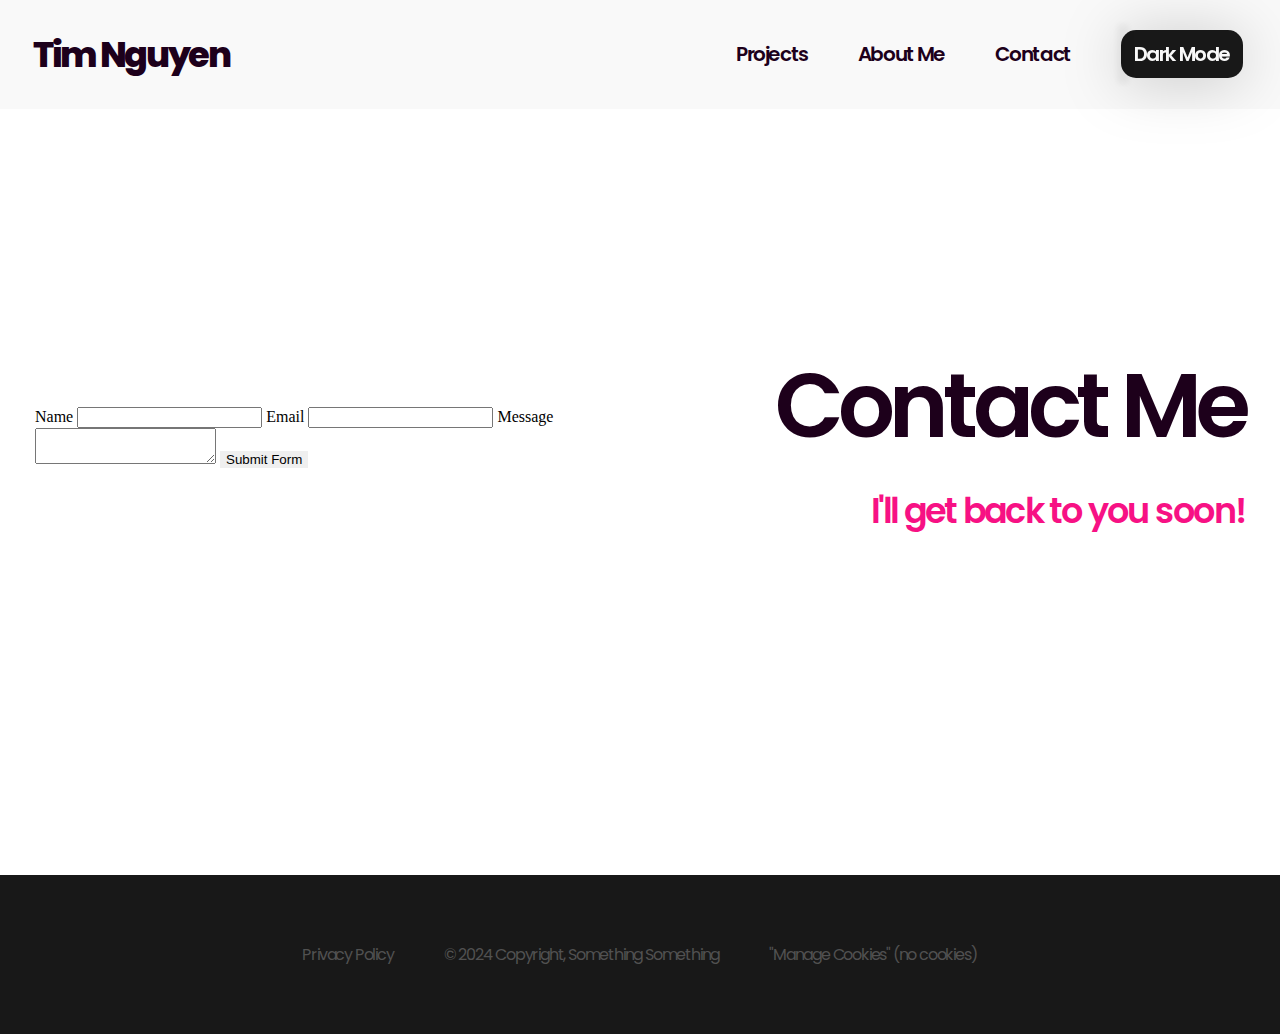
==== contact.html @ 172f2d3c "literally everything else part 3" ====
<!DOCTYPE html>
<html lang="en">

<head>
    <meta charset="UTF-8">
    <meta name="viewport" content="width=device-width, initial-scale=1.0">
    <title>Portfolio Website Contact</title>
    <script>
        (function() {
            if (localStorage.getItem('darkMode') === 'enabled') {
                document.documentElement.classList.add('dark-mode');
            }
        })();
    </script>
    <link rel="stylesheet" href="styles.css">
</head>

<body>
    <!-- Navigation Bar -->
    <div id="header-container"></div>

    <section class="contact">
        <div class="cform">
            <form action="https://api.web3forms.com/submit" method="POST">

                <input type="hidden" name="access_key" value="PLACEHOLDER">

                <label for="name">Name</label>
                <input type="text" name="name" required>

                <label for="email">Email</label>
                <input type="text" name="email" required>
                
                <label for="email">Message</label>
                <textarea name="message" required></textarea>
                <button type="submit">Submit Form</button>

            </form>
        </div>

        <div class="ctext">
            <a class="contact-me">Contact Me</a>
            <a class="ctextra">I'll get back to you soon!</a>
        </div>
    </section>

    <!-- Footer -->
    <div id="footer-container"></div>
    <script src="script.js"></script>
</body>

</html>
---- styles.css ----
:root {
    --NotWhite: #f9f9f9;
    --Midnight: #181818;
    --Accent1: #f71184;
    --AccentDark: #1D001B;
    --AccentLight: #fca9df;
    --Grayy: #515151;
    --NotBlack: #0A0A0A;
    --Texty: #1e1e1e;

    --bg-color: #ffffff;
    --header-color: var(--NotWhite);
    --header-text: var(--AccentDark);
    --header-text-accent: var(--Grayy);
    --major-text: var(--Texty);
    --dark-button-color: var(--Midnight);
    --dark-button-color-accent: var(--Grayy);
    --dark-button-shadow-color: rgba(0, 0, 0, 0.2);
    --dark-button-shadow-color-anim: rgba(0, 0, 0, 0.05);
    --button-shadow-color-pink: rgba(220, 159, 255, 0.3);
    --button-shadow-color-anim: rgba(220, 159, 255, 0.05);
    --button-color-accent: var(--AccentLight);
    z-index:10;
    
}

html.dark-mode {
    --bg-color: var(--NotBlack);
    --header-color: #000000;
    --header-text: var(--NotWhite);
    --header-text-accent: var(--AccentLight);
    --major-text: var(--NotWhite);
    --dark-button-color: var(--Accent1);
    --dark-button-color-accent: var(--AccentLight);
    --dark-button-shadow-color: rgba(220, 159, 255, 0.3);
    --dark-button-shadow-color-anim: rgba(220, 159, 255, 0.08);
    overflow-x: hidden;
    width: 100%;
}

header, body, nav{
    transition: all 0.4s ease;
}

html,
body {
    margin: 0;
    padding: 0;
    background-color: var(--bg-color);
}

button {
    border: none;
    outline: none;
}

@font-face {
    font-family: Poppins;
    src: url(/resources/Poppins-SemiBold.ttf);
    font-weight: 600;
}

@font-face {
    font-family: Poppins;
    src: url(/resources/Poppins-Regular.ttf);
    font-weight: 300;
}

@font-face {
    font-family: Poppins;
    src: url(/resources/Poppins-ExtraBold.ttf);
    font-weight: 800;
}

@font-face {
    font-family: ReanieBeanie;
    src: url(/resources/ReenieBeanie-Regular.ttf);
}

.spacer {
    height: 5%;
}

.logo {
    display: flex;
    padding: 0px 5px;
    justify-content: center;
    align-items: center;
    gap: 10px;
    align-self: stretch;
}

.logo a {
    color: var(--header-text);
    font-family: Poppins;
    font-size: 220%;
    font-style: normal;
    font-weight: 800;
    line-height: normal;
    letter-spacing: -2.3px;
    padding: 15px;
}

header {
    display: flex;
    z-index: 1000;
    top: 0;
    left: 0;
    right: 0;
    position: fixed;
    justify-content: center;
    align-items: center;
    align-self: stretch;
    background-color: var(--header-color);
    /* Dark background color for contrast */
    color: white;
    /* White text color */
    padding: 1%;
    height: fit-content;
    /* Set a fixed height */
    min-height: 2%;
    gap: 10%;
    width: 100%;
    /* Full width of the page */

}

header a {
    text-decoration: none;
}

nav {
    display: flex;
    padding: 10px 50px 10px 10px;
    justify-content: flex-end;
    align-items: center;
    gap: 50px;
    flex: 1 0 0;
    align-self: stretch;
}


#about-me-button {
    display: flex;
    width:fit-content;
    height: fit-content;
    padding: 2% 2%;
    align-items: center;
    gap: 20px;
    border-radius: 20px;
    justify-content: center;
    background: var(--Accent1);
    box-shadow: 0px 4px 15px 0px rgba(88, 16, 70, 0.50);

    filter: drop-shadow(0px 4px 30px var(--button-shadow-color-pink));
    transition-duration: 0.4s;
    white-space: nowrap;

    color: var(--Not-Quite-White, #F9F9F9);
    font-family: Poppins;
    font-size: 170%;
    font-style: normal;
    font-weight: 600;
    line-height: normal;
    letter-spacing: -1.6px;
}
#button-arrow {
    width: 70%;
    fill: var(--NotWhite);
}

#about-me-button-box{
    display: flex;
    width: fit-content;
    height: 90%;
    padding: 5px 20px;
    align-items: center;
    gap: 20px;

}

#about-me-button:after {
    border-radius: 20px;
    position: absolute;
    content: "";
    width: 0;
    height: 100%;
    top: 0;
    left: 0;
    direction: rtl;
    z-index: -1;
    box-shadow:
        -7px -7px 20px 0px var(--button-shadow-color-anim),
        -4px -4px 5px 0px var(--button-shadow-color-anim),
        7px 7px 20px 0px var(--button-shadow-color-anim),
        2px 0px 7px 6px var(--button-shadow-color-anim);
    transition: all 0.3s ease;
}
#about-me-button:hover:after {
    left: auto;
    right: 0;
    width: 100%;
}

#about-me-button:hover {
    background-color: var(--button-color-accent);
    transition: all 0.4s ease;
}


#dark-mode-toggle {
    display: flex;
    min-width: 100px;
    width: fit-content;
    height: fit-content;
    padding: calc(1vh) calc(1vw) ;
    justify-content: center;
    align-items: center;
    gap: 10px;
    border-radius: 15px;
    background: var(--dark-button-color);

    color: var(--NotWhite);
    font-family: Poppins;
    font-size: 125%;
    font-style: normal;
    font-weight: 600;
    line-height: normal;
    letter-spacing: -1.4px;

    filter: drop-shadow(0px 4px 30px var(--dark-button-shadow-color));
    transition-duration: 0.4s;
}




#dark-mode-toggle:after {
    border-radius: 20px;
    position: absolute;
    content: "";
    width: 0;
    height: 100%;
    top: 0;
    left: 0;
    direction: rtl;
    z-index: -1;
    box-shadow:
        -7px -7px 20px 0px var(--dark-button-shadow-color-anim),
        -4px -4px 5px 0px var(--dark-button-shadow-color-anim),
        7px 7px 20px 0px var(--dark-button-shadow-color-anim),
        2px 0px 7px 6px var(--dark-button-shadow-color-anim);
    transition: all 0.3s ease;
}

#dark-mode-toggle:hover:after {
    left: auto;
    right: 0;
    width: 100%;
    transition: all 0.3s ease;
}

#dark-mode-toggle:hover {
    background-color: var(--dark-button-color-accent);
    transition: all 0.4s ease;
}

button:hover:active {
    transform: translate(0px, 2px);
}

button:hover {
    transform: translate(1px, -2px);
}

.navlink {
    --font-size-navlink: calc(125%);
    color: var(--header-text);
    font-family: Poppins;
    font-size: 125%;
    font-style: normal;
    font-weight: 600;
    line-height: normal;
    letter-spacing: -1.4px;
    transition: all 0.3s ease;

}

.navlink:hover {
    color: var(--header-text-accent);
    transform: translateY(-2px);
    transition: all 0.3s ease;
}

.navlink:active {
    color: var(--header-text-accent);
    transform: translate(-0.05px, 2px);
    transition: all 0.3s ease;
}

#intro {
    display: flex;
    height: 1275px;
    min-height: calc(85vh);
    max-height: calc(90vh);
    padding: calc(5vh) calc(0.5vw);
    align-items: flex-start;
    gap: 10px;
    align-self: stretch;
    position: relative;
    z-index:0;
    overflow:hidden;
}

#intro-parallax-box{
    width: fit-content;
}


#intro-parallax-container{
    min-width: calc(80vh);
    width: fit-content;
    height: 100%;
    flex: 1 0 0;
}

#intro-text {
    padding: 10px;
    align-items: center;
    gap: 10px;
    flex: 1 0 0;
    align-self: stretch;
    max-width: calc(80vh);
    min-width: 35%;
    position:fixed;
    z-index: 0;
    transform: translate(0, min(calc(10vw), calc(20vh)));
}

#intro-large-text {
    flex: 1 0 0;
    color: var(--major-text);
    font-family: Poppins;
    font-size: calc(8vh);
    font-style: normal;
    font-weight: 600;
    line-height: normal;
    letter-spacing: -5.25px;
    display: fixed;
    z-index: 0;
}

#intro-image {
    height: calc(3wv);
    display: flex;
    padding: 10px;
    align-items: center;
    gap: 10px;
    flex: 1 0 0;
    align-self: stretch;
    flex: 1 0 0;
    color: var(--major-text);
    font-family: Poppins;
    font-size: 115px;
    font-style: normal;
    font-weight: 600;
    line-height: normal;
    letter-spacing: -5.75px;
    justify-content: flex-end;
    position: relative;


}

.intro-centering-div {
    flex: 1 0 0;
    align-self: stretch;

}

#intro-image-object {
    display: flex;
    width: calc(40vh);
    flex-direction: column;
    align-items:flex-end;
    gap: 10px;
    transform: translate(5vh);
    filter: drop-shadow(0px 4px 200px rgba(220, 159, 255, 0.4));
}

#silly-text {
    flex: 1 0 0;
    color: var(--header-text);
    font-family: ReanieBeanie;
    font-size: 23%;
    font-style: normal;
    line-height: normal;
    letter-spacing: 0px;
}


@keyframes float {
    0% {
        transform: translateY(0);
    }

    50% {
        transform: translateY(-10px);
    }

    100% {
        transform: translateY(0);
    }
}

@keyframes float_down {
    0% {
        transform: translateY(0);
    }

    50% {
        transform: translateY(+10px);
    }

    100% {
        transform: translateY(0);
    }
}

.cls-1 {
    filter: blur(1px);
    animation: float 4s ease-in-out infinite;
}

.cls-2 {
    animation: float_down 5s ease-in-out infinite;
}

#about-me {
    z-index:10;
    overflow: hidden;
    display: flex;
    height: fit-content;
    width: calc(100% - calc(5vw));
    min-height: calc(80vh);
    padding: calc(10vw) 0px calc(10vw) calc(5vw);
    align-items: flex-start;
    align-self: stretch; 
    background: var(--Midnight, #181818);
    position: relative;
    gap: 30px;
}

footer {
    display: flex;
    overflow: hidden;
    position: relative;
    height: 150px;
    min-height: min(150px, calc);
    max-height: 150px;
    padding: calc(0.5vh);
    justify-content: center;
    align-items: center;
    gap: 50px;
    align-self: stretch;
    background: var(--Midnight, #181818);
    z-index: 10;
}

.copyright-footer {
    color: var(--Grayy, #515151);
    font-family: Poppins;
    font-size: 16px;
    font-style: normal;
    font-weight: 300;
    line-height: normal;
    letter-spacing: -1.2px;
}

.about-content {
    display: flex;
    min-width: max(calc(50vh),calc(50vw));
    max-width: calc(80vh);
    padding: 0 calc(3vw) 0 0;
    flex-direction: column;
    align-items: flex-start;
    gap: 10px;
    flex: 1 0 0;
    align-self: stretch;
}

.about-image {
    display: flex;
    padding: 0px calc(3v);
    flex-direction: column;
    justify-content: center;
    align-items: flex-start;
    gap: 10px;
    transform: translate(calc(5vw), 0);
    flex: 1 0 0;
}

.justified-right-img {
    display: flex;
    padding: 0px calc(3vw);
    flex-direction: column;
    justify-content: center;
    align-items: flex-start;
    gap: 10px;
    flex: 1 0 0;
    right: 40%;
}

.about-image-object {
    height: max(calc(60vh),calc(40vw));

}

h2 {
    color: var(--Not-Quite-White, #F9F9F9);
    font-family: Poppins;
    font-size: 500%;
    font-style: normal;
    font-weight: 600;
    line-height: 100%; /* 109.375% */
    letter-spacing: -6.4px;
    margin: 0;

}

#about-me-head-box {
    display: flex;
    align-items: center;
    min-width: calc(40vw);
    width: 100%;
    gap: 10px;
    align-self: stretch;
    padding: 0px 0px 2% 0px ;
}

#divider-h2{
    min-width: calc(40vw);
    background-color: var(--NotWhite);
    min-height: calc(5vw);
    width: 40px;
    height: 10px;
}

.about-text {
    color: var(--Not-Quite-White, #F9F9F9);
    font-family: Poppins;
    font-size: calc(3vh);
    font-style: normal;
    font-weight: 600;
    line-height: normal;
    letter-spacing: -1.5px;
}

hr.solid {
    border-top: calc(0.5vw) solid var(--NotWhite);
    width: 100%;
}


.project{
    display: flex;
    min-height: calc(80vh);
    max-width: 100%;
    padding: calc(15vh) 0px;
    align-items: center;
    align-content: center;
    gap: 10px;
    align-self: stretch;
    flex-wrap: wrap;
    overflow: hidden;
}

.project.midnight{
    background-color: var(--Midnight);
}

.pinfo{
    display: flex;
    height: fit-content;
    min-width: 50%;
    padding: 10px;
    flex-direction: column;
    justify-content: center;
    align-items: flex-start;
    gap: 10px;
    flex: 1 0 0;
}

.pname {
    color: var(--header-text);
    font-family: Poppins;
    font-size: calc(10vh);
    font-style: normal;
    font-weight: 600;
    line-height: normal;
    letter-spacing: -5.75px;
}
.pname.midnight{
    color: var(--NotWhite);
}

.pdate{
    color: var(--Accent1);
    font-family: Poppins;
    font-size: calc(3vh);
    font-style: normal;
    font-weight: 600;
    line-height: normal;
    letter-spacing: -1.75px;
}


.pdesc{
    color: var(--major-text);
    font-family: Poppins;
    font-size: calc(3vh);
    font-style: normal;
    font-weight: 600;
    line-height: normal;
    letter-spacing: -1.75px;
}
.pdesc.midnight{
    color: var(--NotWhite);
}

.pimage{
    display: flex;
    min-width: 500px;
    padding: 10px;
    justify-content: flex-end;
    align-items: center;
    gap: 10px;
    flex: 1 0 0;
}

.pimage-obj{
    max-width: 80%;
    min-width: 450px;
}

.contact{
    display: flex;
    height: calc(75vh);
    padding: 100px 25px;
    align-items: flex-start;
    gap: 10px;
    align-self: stretch;
    flex-wrap: wrap;
}
.cform{
    display: flex;
    padding: 10px;
    justify-content: center;
    align-items: center;
    gap: 10px;
    flex: 1 0 0;
    align-self: stretch;
}

.ctext{
    display: flex;
    padding: 10px;
    flex-direction: column;
    justify-content: center;
    align-items: flex-end;
    gap: 10px;
    flex: 1 0 0;
    align-self: stretch;
}

.contact-me{
    color: var(--header-text);
    font-family: Poppins;
    font-size: calc(10vh);
    font-style: normal;
    font-weight: 600;
    line-height: normal;
    letter-spacing: -5.75px;
}

.ctextra{
    color: var(--Accent1);
    font-family: Poppins;
    font-size: 35px;
    font-style: normal;
    font-weight: 600;
    line-height: normal;
    letter-spacing: -1.75px;
}
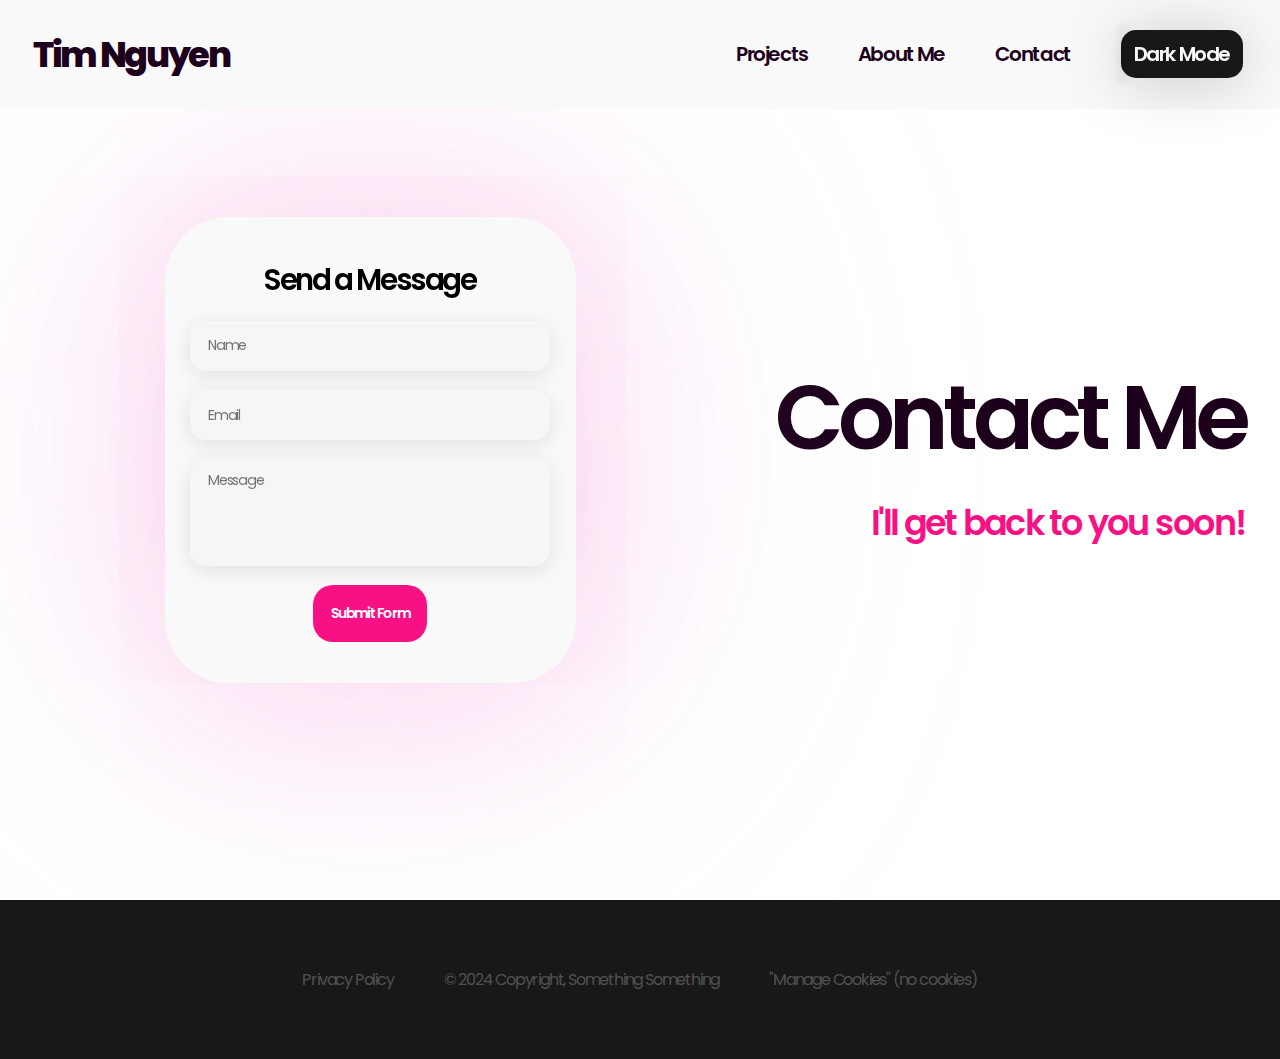
==== commit 71fa8239: "literally everything part 4" ====
--- a/contact.html
+++ b/contact.html
@@ -20,20 +20,19 @@
     <div id="header-container"></div>
 
     <section class="contact">
-        <div class="cform">
-            <form action="https://api.web3forms.com/submit" method="POST">
+        <div class="cleft">
+            <form class="cform" action="https://api.web3forms.com/submit" method="POST">
 
-                <input type="hidden" name="access_key" value="PLACEHOLDER">
+                <span class="cform-title">Send a Message</span>
 
-                <label for="name">Name</label>
-                <input type="text" name="name" required>
+                <input class="cfield" type="hidden" name="access_key" value="bb900600-9064-4524-ad0a-add82fe8ecca">
 
-                <label for="email">Email</label>
-                <input type="text" name="email" required>
+                <input class="cfield" placeholder="Name" type="text" name="name" required>
+
+                <input type="text" class="cfield" placeholder="Email" name="email" required>
                 
-                <label for="email">Message</label>
-                <textarea name="message" required></textarea>
-                <button type="submit">Submit Form</button>
+                <textarea class="cfield cmessage" placeholder="Message" name="message" required></textarea>
+                <button class ="cbutton" type="submit">Submit Form</button>
 
             </form>
         </div>
--- a/styles.css
+++ b/styles.css
@@ -386,6 +386,8 @@
     gap: 10px;
     transform: translate(5vh);
     filter: drop-shadow(0px 4px 200px rgba(220, 159, 255, 0.4));
+    opacity: 0;
+    transition: opacity 3s ease-in-out;
 }
 
 #silly-text {
@@ -645,22 +647,127 @@
 
 .contact{
     display: flex;
-    height: calc(75vh);
+    min-height: calc(75vh);
     padding: 100px 25px;
     align-items: flex-start;
     gap: 10px;
     align-self: stretch;
     flex-wrap: wrap;
 }
+.cleft{
+    display: flex;
+    padding: calc(13vh) calc(10vh);
+    justify-content: center;
+    align-items: center;
+    gap: 10px;
+    flex: 1 0 0;
+    align-self: stretch;
+}
+
 .cform{
-    display: flex;
-    padding: 10px;
-    justify-content: center;
-    align-items: center;
-    gap: 10px;
-    flex: 1 0 0;
-    align-self: stretch;
-}
+
+    display: flex;
+    width: calc(40vh);
+    height: calc(30vw);
+    padding: 8% 5%;
+    flex-direction: column;
+    align-items: center;
+    gap: 5%;
+    border-radius: calc(5vw);
+    background-color: var(--NotWhite);
+    filter: drop-shadow(0px 4px 200px rgba(220, 159, 255, 0.2));
+    box-shadow: 0px 4px 200px 0px rgba(247, 17, 132, 0.2);
+}
+
+.cform-title {
+    color: var(--Not-Quite-Black);
+    font-family: Poppins;
+    font-size: calc(2.3vw);
+    font-style: normal;
+    font-weight: 600;
+    line-height: normal;
+    letter-spacing: -2.4px;
+}
+.cfield {
+    outline: none;
+    border: none;
+    border-radius: calc(1.2vw);
+    background: #F6F6F6;
+    display: flex;
+    width: auto;
+    min-height: calc(5vh);
+    height: 13%;
+    padding: 0px 5%;
+    align-items: center;
+    gap: 10px;
+    flex-shrink: 0;
+    align-self: stretch;
+    color: #A1A1A1;
+    font-family: Poppins;
+    font-size: calc(1.1vw);
+    font-style: normal;
+    font-weight: 400;
+    line-height: normal;
+    letter-spacing: -1.2px;
+    box-shadow: 0px 4px 20px 0px rgba(0, 0, 0, 0.10);
+}
+
+.cbutton {
+    display: flex;
+    width: fit-content;
+    height: fit-content;
+    padding: 5% 5%;
+    justify-content: center;
+    align-items: center;
+    gap: 10px;
+    border-radius: 20px;
+    background: var(--Accent1);
+    box-shadow: 0px 4px 4px 0px var(--button- shadow-color-pink);
+    color: #FFF;
+    font-family: Poppins;
+    font-size: calc(1.1vw);
+    font-style: normal;
+    font-weight: 600;
+    line-height: normal;
+    letter-spacing: -1.4px;
+}
+
+.cbutton:after {
+    border-radius: 20px;
+    position: absolute;
+    content: "";
+    width: 0;
+    height:fit-content;
+    top: 0;
+    left: 0;
+    direction: rtl;
+    z-index: -1;
+    box-shadow:
+        -7px -7px 20px 0px var(--button-shadow-color-anim),
+        -4px -4px 5px 0px var(--button-shadow-color-anim),
+        7px 7px 20px 0px var(--button-shadow-color-anim),
+        2px 0px 7px 6px var(--button-shadow-color-anim);
+    transition: all 0.3s ease;
+}
+.cbutton:hover:after {
+    left: auto;
+    right: 0;
+    width: fit-content;
+}
+
+.cbutton:hover {
+    background-color: var(--button-color-accent);
+    transition: all 0.4s ease;
+}
+
+.cfield.cmessage{
+    padding: 3% 5%;
+    height: auto;
+    align-self: stretch;
+    flex-grow: 1;
+    resize:none;
+}
+
 
 .ctext{
     display: flex;
@@ -681,6 +788,7 @@
     font-weight: 600;
     line-height: normal;
     letter-spacing: -5.75px;
+
 }
 
 .ctextra{
